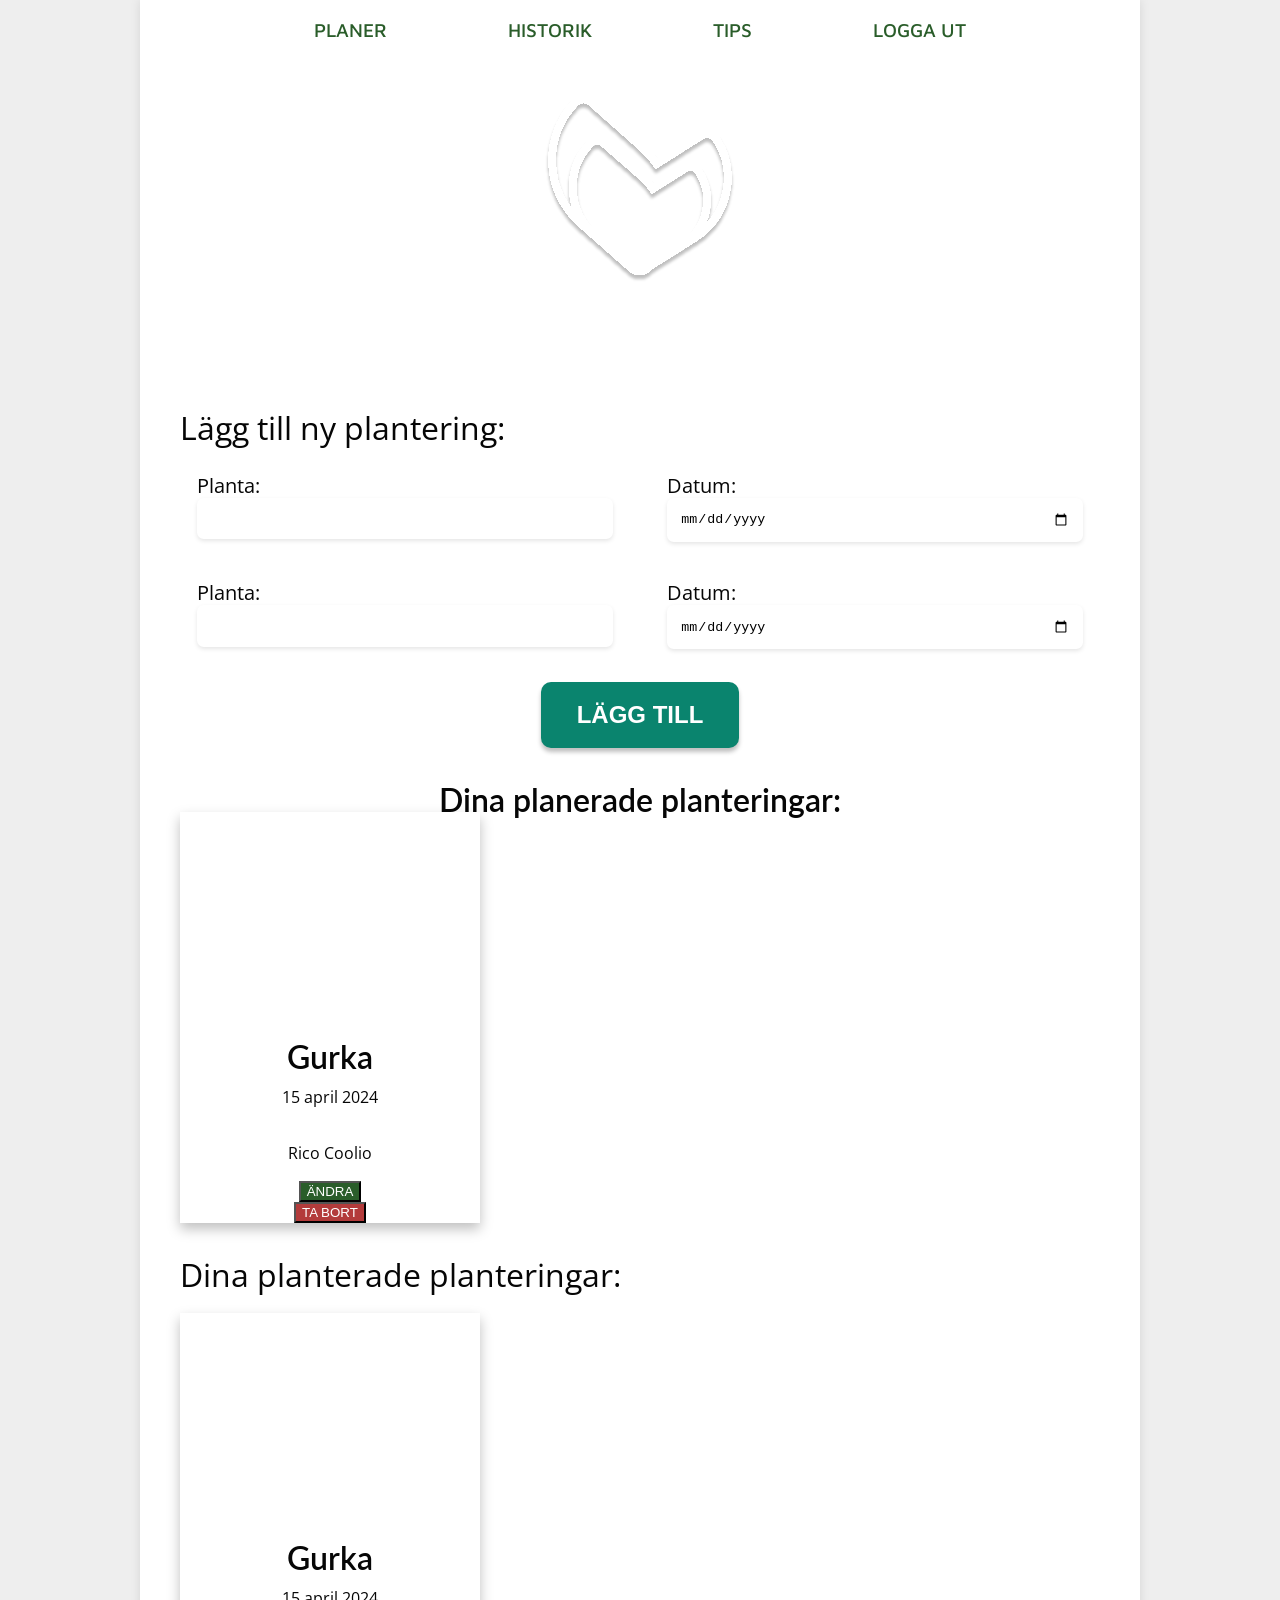
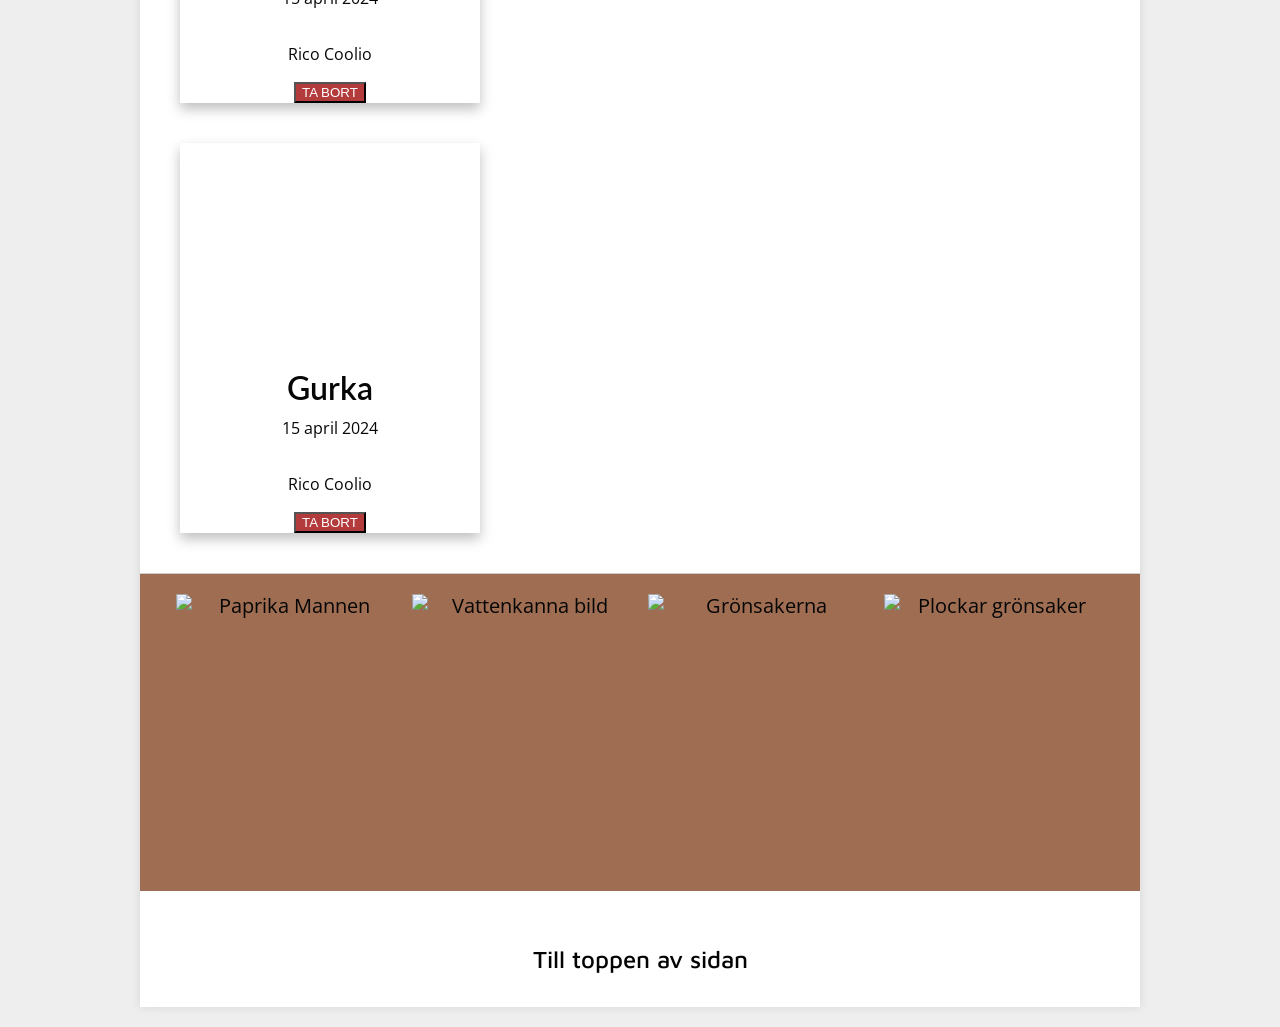
==== mina-sidor/mina-sidor.html @ 317d2338 "mina sidor Started with "Mina sidor". I also created a start index.html and a base css file to share" ====
<!DOCTYPE html>
<html lang="en">
    <head>
        <meta charset="UTF-8">
        <meta name="viewport" content="width=device-width, initial-scale=1.0">
        <link rel="stylesheet" href="mina-sidor.css">
        <title>Mina sidor</title>
    </head>
    <body>

        <div class="container">
            <!-- The Header -->
            <nav>
                <ul>
                    <li><a href="#">PLANER</a></li>
                    <li><a href="#">HISTORIK</a></li>
                    <li><a href="#">TIPS</a></li>
                    <li><a href="#">LOGGA UT</a></li>
                </ul>
            </nav>

            <header>
                <img src="../assets/logo.svg" alt="Logo">
                <h1>Mina sidor</h1>
            </header>
        

            <!-- The Main Body -->
            <section>
                <h2>Lägg till ny plantering:</h2>
                <form>
                    <fieldset>
                        <label for="planta1">Planta:</label>
                        <input type="text" id="planta1" name="planta1">
                    </fieldset>

                    <fieldset>
                        <label for="datum1">Datum:</label>
                        <input type="date" id="datum1" name="datum1">
                    </fieldset>

                    <fieldset>
                        <label for="planta2">Planta:</label>
                        <input type="text" id="planta2" name="planta2">
                    </fieldset>
                    
                    <fieldset>
                        <label for="datum2">Datum:</label>
                        <input type="date" id="datum2" name="datum2">
                    </fieldset>

                    <button type="submit">LÄGG TILL</button>
                </form>
            </section>

            <!-- The Cards -->
            <section>
                <h3>Dina planerade planteringar:</h3>
                <article>
                    <img src="../assets/plant.svg" alt="Gurk-planta">
                    <h3>Gurka</h3>
                    <p>15 april 2024</p>
                    <p>Rico Coolio</p>
                    <button>ÄNDRA</button>
                    <button>TA BORT</button>
                </article>
            </section>

            <section>
                <h2>Dina planterade planteringar:</h2>
                <article>
                    <img src="../assets/plant.svg" alt="Gurk-planta">
                    <h3>Gurka</h3>
                    <p>15 april 2024</p>
                    <p>Rico Coolio</p>
                    <button>TA BORT</button>
                </article>
            </section>

            <section>
                <article>
                    <img src="../assets/plant.svg" alt="Gurk-planta">
                    <h3>Gurka</h3>
                    <p>15 april 2024</p>
                    <p>Rico Coolio</p>
                    <button>TA BORT</button>
                </article>
            </section>

            <!-- The Footer -->
            <footer>
                <img src="https://plus.unsplash.com/premium_photo-1678344170545-c3edef92a16e?q=80&w=2942&auto=format&fit=crop&ixlib=rb-4.0.3&ixid=M3wxMjA3fDB8MHxwaG90by1wYWdlfHx8fGVufDB8fHx8fA%3D%3D" alt="Paprika Mannen">
                <img src="https://images.unsplash.com/photo-1515150144380-bca9f1650ed9?q=80&w=2787&auto=format&fit=crop&ixlib=rb-4.0.3&ixid=M3wxMjA3fDB8MHxwaG90by1wYWdlfHx8fGVufDB8fHx8fA%3D%3D" alt="Vattenkanna bild">
                <img src="https://images.unsplash.com/photo-1464226184884-fa280b87c399?q=80&w=2500&auto=format&fit=crop&ixlib=rb-4.0.3&ixid=M3wxMjA3fDB8MHxwaG90by1wYWdlfHx8fGVufDB8fHx8fA%3D%3D" alt="Grönsakerna">
                <img src="https://plus.unsplash.com/premium_photo-1681398651047-78491e34f66a?q=80&w=2940&auto=format&fit=crop&ixlib=rb-4.0.3&ixid=M3wxMjA3fDB8MHxwaG90by1wYWdlfHx8fGVufDB8fHx8fA%3D%3D" alt="Plockar grönsaker">
            </footer>
            
            <nav>
                <p>
                    <a href="#">Till toppen av sidan</a>
                </p>
            </nav>
        </div>

    </body>
</html>
---- mina-sidor/mina-sidor.css ----
@import url('../base.css');


/* ----- THE HEADER ----- */
header {
  display: flex;
  flex-direction: column;
  align-items: center;
  text-align: center;
  padding: 1.8em 0 3em;
  background-position: center;
  background-size: cover;
  background-image: url("https://images.unsplash.com/photo-1586281010691-f9da4be5b1f7?q=80&w=2787&auto=format&fit=crop&ixlib=rb-4.0.3&ixid=M3wxMjA3fDB8MHxwaG90by1wYWdlfHx8fGVufDB8fHx8fA%3D%3D");
}

header img {
  height: 186px;
  padding-bottom: .5em;
}

header h1 {
  font-family: 'Maven Pro', sans-serif;
  color: white;
  font-size: 2.1rem;
  font-weight: 500;
  margin: 0;
}

/* ----- THE MAIN SECTIONS ----- */
section {
  
  margin: 2em;
}

section form {
  display: grid;
  grid-template-columns: 1fr 1fr;
  gap: 1em;
}

section form fieldset {
  border: none;
  display: flex;
  flex-direction: column;
}

section form label {
}

section form input {
  border: none;
  border-radius: .5em;
  box-shadow: 0 2px 4px rgba(0,0,0,0.1);
  padding: 1em;
}

section form button {
  grid-column: 1 / 3;
  justify-self: center;
  width: fit-content;
  background-color: #0A846E;
  box-shadow: 0 4px 4px 0px rgba(0, 0, 0, 0.25);
  color: white;
  border: none;
  padding: .8em 1.5em;
  border-radius: 10px;
  font-weight: 700;
  font-size: 1.5rem;
  cursor: pointer;
}

section form button:hover {
  background-color: #2a5d2a; 
}

/* ----- THE SECTION HEADINGS ----- */
section h2 {
  font-size: 2rem;
  font-weight: 400;
  text-align: left;
}

section h3 {
  font-family: Lato, sans-serif;
  font-size: 2rem;
  font-weight: 600;
  text-align: center;
  margin: 0;
}

/* ----- THE CARDS ----- */
section:not(:first-of-type) {
  /* display: grid;
  grid-template-columns: repeat(auto-fit, minmax(850px, 1fr));
  gap: 7em;
  justify-content: center; */
}

article {
  background-image: url("https://images.unsplash.com/photo-1518568403628-df55701ade9e?q=80&w=2940&auto=format&fit=crop&ixlib=rb-4.0.3&ixid=M3wxMjA3fDB8MHxwaG90by1wYWdlfHx8fGVufDB8fHx8fA%3D%3D");
  background-size: auto 300px;
  background-repeat: no-repeat;
  background-position: -70px 0px;
  box-shadow: 0 6px 12px rgba(0,0,0,0.25);
  max-width: 300px;
  margin: 0;
  display: flex;
  flex-direction: column;
  align-items: center;
}

article img {
  margin-top: 32px;
  width: 150px;
}

article h3 {
  font-size: 2rem;
}

article p {
  font-size: 1rem;
}
}

article button {
  /* margin: 1.6em;
  padding: 2em 4em; */
  border: none;
  border-radius: 18px;
  font-weight: bold;
  cursor: pointer;
  font-size: 1.4rem;
}

article button:first-of-type {
  background-color: #2a5d2a;
  color: #fff;
}

article button:last-of-type {
  background-color: #b33b3b;
  color: #fff;
}

/* ----- THE FOOTER ----- */
footer {
  background-color: #9E6D52;
  padding: 1em 1em;
  border-top: 1px solid #ccc;
  text-align: center;
  display: flex;
  flex-direction: row;
  justify-content: space-evenly;
}

footer img {
  width: 220px;
  height: 277px;
  object-fit: cover;
}
nav > p {
  display: flex;
  justify-content: center;
  align-items: center;
}
nav > p > a {
  font-size: 1.2em;
  color: #030303;
  text-decoration: none;
  margin: 1.5em;
}

nav > p > a:hover {
  color: #0A846E;
  text-decoration: underline;
}


/* ----- MOBILE MODE ----- */
@media (max-width: 600px) and (min-width: 390px) {
 
}

/* ----- DESKTOP MODE ----- */
@media (min-width: 990px) {
  
}
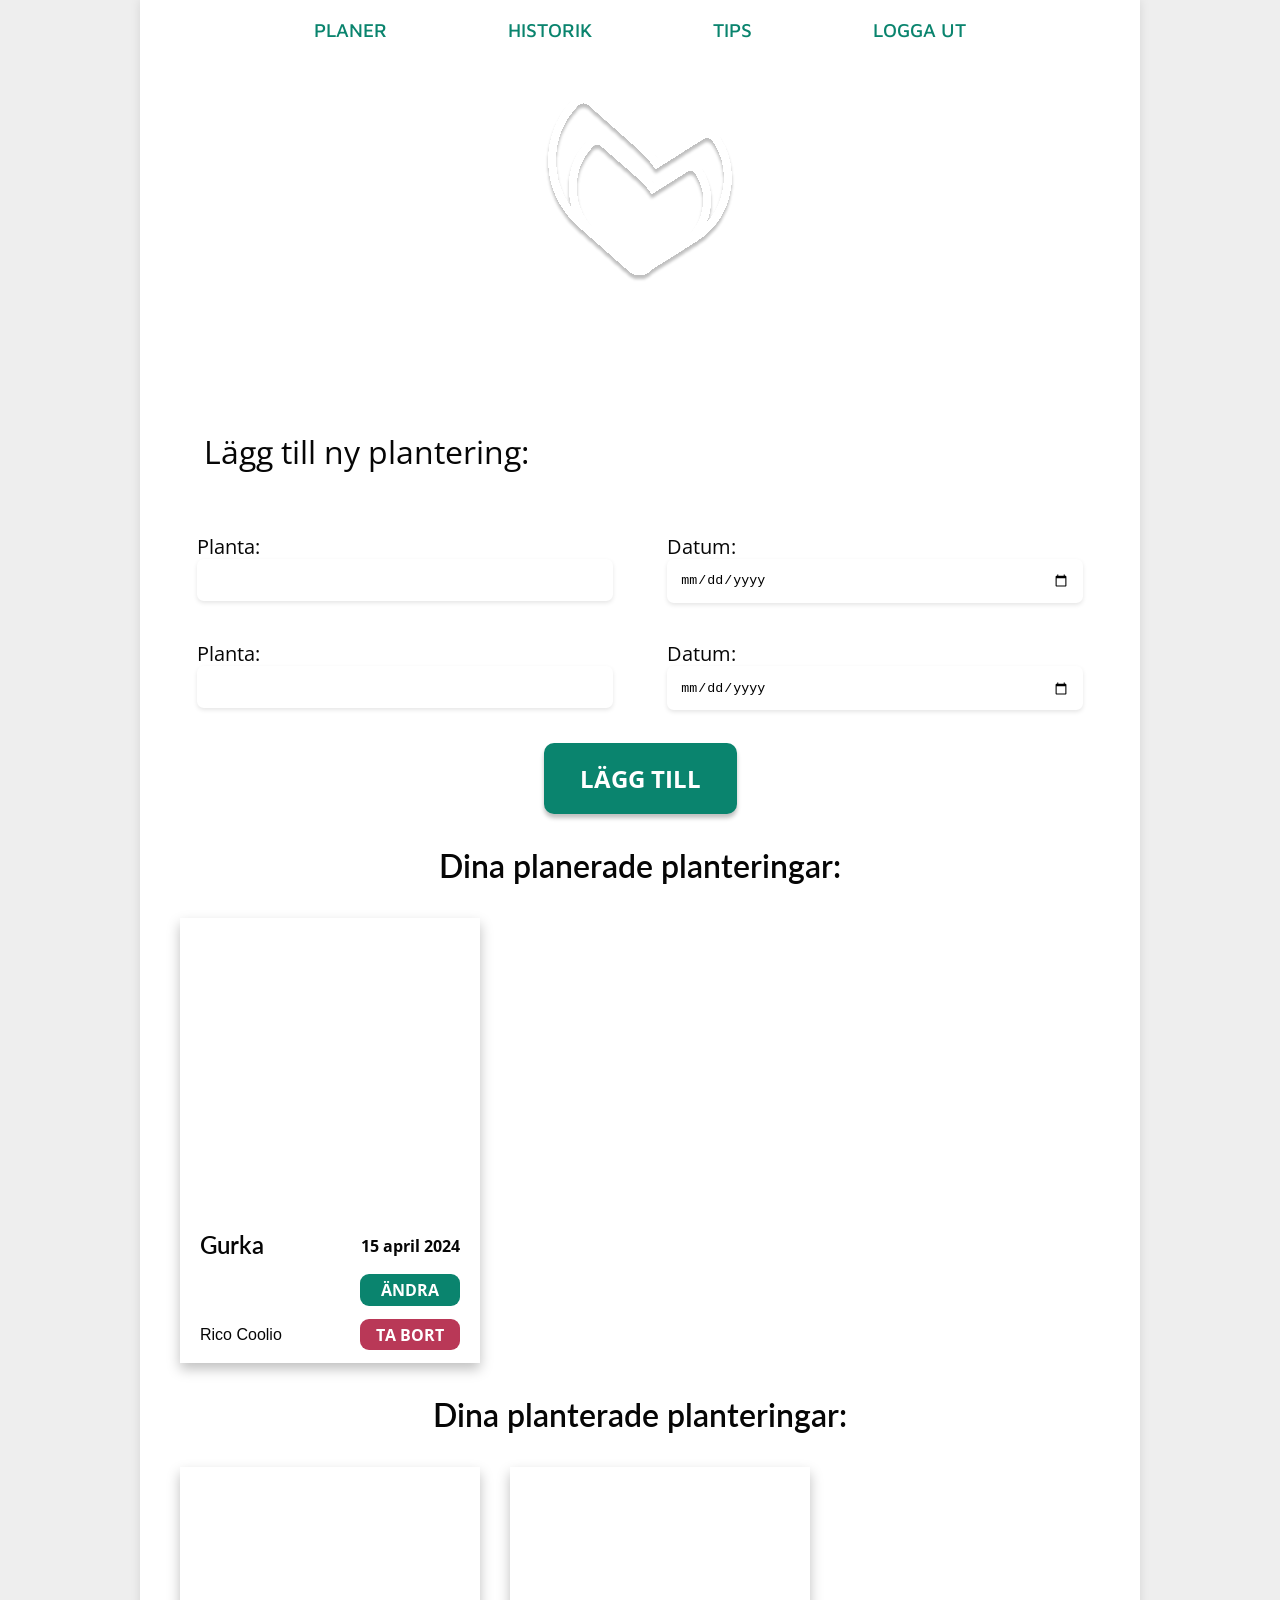
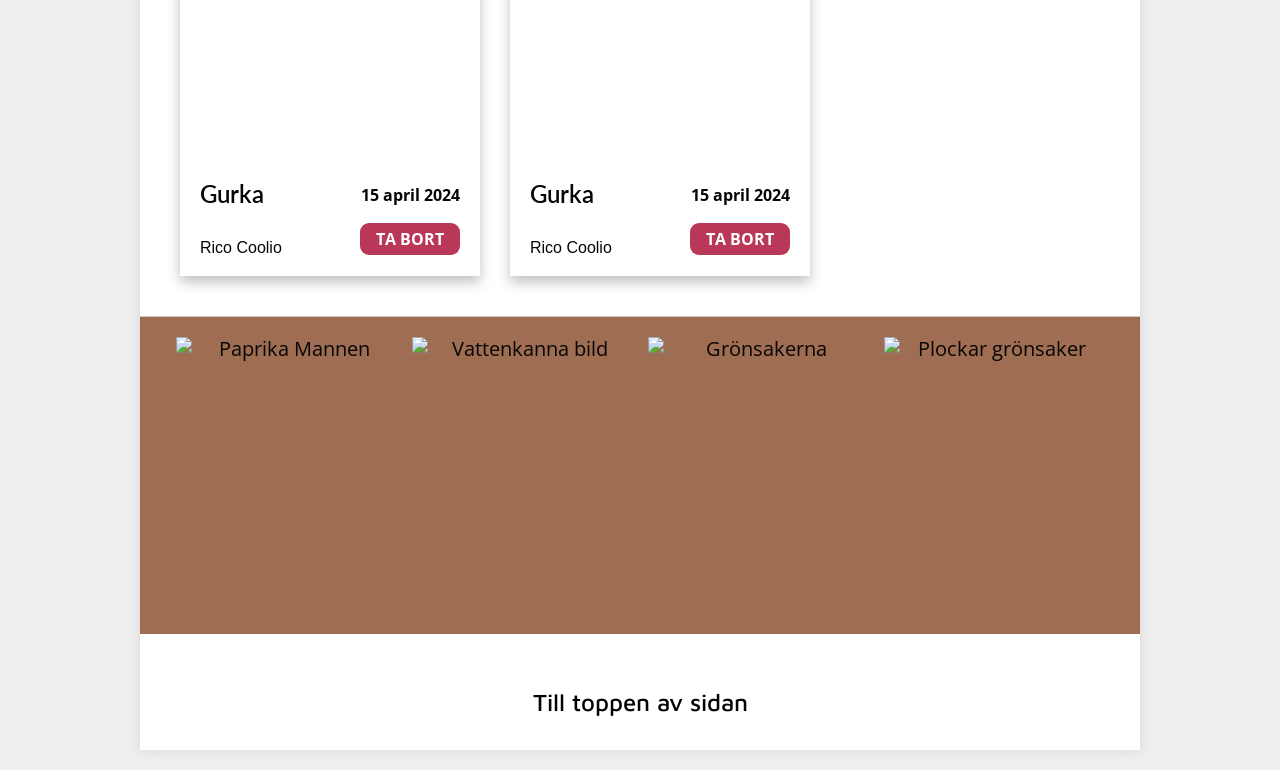
==== commit 649943ac: "stretch" ====
--- a/mina-sidor/mina-sidor.html
+++ b/mina-sidor/mina-sidor.html
@@ -1,106 +1,124 @@
-<!DOCTYPE html>
-<html lang="en">
-    <head>
-        <meta charset="UTF-8">
-        <meta name="viewport" content="width=device-width, initial-scale=1.0">
-        <link rel="stylesheet" href="mina-sidor.css">
-        <title>Mina sidor</title>
-    </head>
-    <body>
-
-        <div class="container">
-            <!-- The Header -->
-            <nav>
-                <ul>
-                    <li><a href="#">PLANER</a></li>
-                    <li><a href="#">HISTORIK</a></li>
-                    <li><a href="#">TIPS</a></li>
-                    <li><a href="#">LOGGA UT</a></li>
-                </ul>
-            </nav>
-
-            <header>
-                <img src="../assets/logo.svg" alt="Logo">
-                <h1>Mina sidor</h1>
-            </header>
-        
-
-            <!-- The Main Body -->
-            <section>
-                <h2>Lägg till ny plantering:</h2>
-                <form>
-                    <fieldset>
-                        <label for="planta1">Planta:</label>
-                        <input type="text" id="planta1" name="planta1">
-                    </fieldset>
-
-                    <fieldset>
-                        <label for="datum1">Datum:</label>
-                        <input type="date" id="datum1" name="datum1">
-                    </fieldset>
-
-                    <fieldset>
-                        <label for="planta2">Planta:</label>
-                        <input type="text" id="planta2" name="planta2">
-                    </fieldset>
-                    
-                    <fieldset>
-                        <label for="datum2">Datum:</label>
-                        <input type="date" id="datum2" name="datum2">
-                    </fieldset>
-
-                    <button type="submit">LÄGG TILL</button>
-                </form>
-            </section>
-
-            <!-- The Cards -->
-            <section>
-                <h3>Dina planerade planteringar:</h3>
-                <article>
-                    <img src="../assets/plant.svg" alt="Gurk-planta">
-                    <h3>Gurka</h3>
-                    <p>15 april 2024</p>
-                    <p>Rico Coolio</p>
-                    <button>ÄNDRA</button>
-                    <button>TA BORT</button>
-                </article>
-            </section>
-
-            <section>
-                <h2>Dina planterade planteringar:</h2>
-                <article>
-                    <img src="../assets/plant.svg" alt="Gurk-planta">
-                    <h3>Gurka</h3>
-                    <p>15 april 2024</p>
-                    <p>Rico Coolio</p>
-                    <button>TA BORT</button>
-                </article>
-            </section>
-
-            <section>
-                <article>
-                    <img src="../assets/plant.svg" alt="Gurk-planta">
-                    <h3>Gurka</h3>
-                    <p>15 april 2024</p>
-                    <p>Rico Coolio</p>
-                    <button>TA BORT</button>
-                </article>
-            </section>
-
-            <!-- The Footer -->
-            <footer>
-                <img src="https://plus.unsplash.com/premium_photo-1678344170545-c3edef92a16e?q=80&w=2942&auto=format&fit=crop&ixlib=rb-4.0.3&ixid=M3wxMjA3fDB8MHxwaG90by1wYWdlfHx8fGVufDB8fHx8fA%3D%3D" alt="Paprika Mannen">
-                <img src="https://images.unsplash.com/photo-1515150144380-bca9f1650ed9?q=80&w=2787&auto=format&fit=crop&ixlib=rb-4.0.3&ixid=M3wxMjA3fDB8MHxwaG90by1wYWdlfHx8fGVufDB8fHx8fA%3D%3D" alt="Vattenkanna bild">
-                <img src="https://images.unsplash.com/photo-1464226184884-fa280b87c399?q=80&w=2500&auto=format&fit=crop&ixlib=rb-4.0.3&ixid=M3wxMjA3fDB8MHxwaG90by1wYWdlfHx8fGVufDB8fHx8fA%3D%3D" alt="Grönsakerna">
-                <img src="https://plus.unsplash.com/premium_photo-1681398651047-78491e34f66a?q=80&w=2940&auto=format&fit=crop&ixlib=rb-4.0.3&ixid=M3wxMjA3fDB8MHxwaG90by1wYWdlfHx8fGVufDB8fHx8fA%3D%3D" alt="Plockar grönsaker">
-            </footer>
-            
-            <nav>
-                <p>
-                    <a href="#">Till toppen av sidan</a>
-                </p>
-            </nav>
-        </div>
-
-    </body>
+<!DOCTYPE html>
+<html lang="en">
+    <head>
+        <meta charset="UTF-8">
+        <meta name="viewport" content="width=device-width, initial-scale=1.0">
+        <link rel="stylesheet" href="mina-sidor.css">
+        <title>Mina sidor</title>
+    </head>
+    <body>
+
+        <div class="container">
+            <!-- The Header -->
+            <nav>
+                <ul>
+                    <li><a href="#">PLANER</a></li>
+                    <li><a href="#">HISTORIK</a></li>
+                    <li><a href="#">TIPS</a></li>
+                    <li><a href="../index.html">LOGGA UT</a></li>
+                </ul>
+            </nav>
+
+            <span class="nav burger-menu">
+                <a href="/index.html">
+                    <img src="../assets/burgir.svg" alt="Menu">
+                </a>
+            </span>
+
+            <header>
+                <img src="../assets/logo.svg" alt="Logo">
+                <h1>Mina sidor</h1>
+            </header>
+        
+
+            <!-- The Main Body -->
+            <h2>Lägg till ny plantering:</h2>
+            <section>
+                <form>
+                    <fieldset>
+                        <label for="planta1">Planta:</label>
+                        <input type="text" id="planta1" name="planta1">
+                    </fieldset>
+
+                    <fieldset>
+                        <label for="datum1">Datum:</label>
+                        <input type="date" id="datum1" name="datum1">
+                    </fieldset>
+
+                    <fieldset>
+                        <label for="planta2">Planta:</label>
+                        <input type="text" id="planta2" name="planta2">
+                    </fieldset>
+                    
+                    <fieldset>
+                        <label for="datum2">Datum:</label>
+                        <input type="date" id="datum2" name="datum2">
+                    </fieldset>
+
+                    <button type="submit">LÄGG TILL</button>
+                </form>
+            </section>
+
+            <!-- The Cards -->
+            <h3>Dina planerade planteringar:</h3>
+
+            <section class="section-cards">
+                <article class="card">
+                    <img class="card-image-logo" src="../assets/plant.svg" alt="Gurk-planta">
+                    <span class="card-bottom-left">
+                        <p class="card-title">Gurka</p>
+                        <p class="card-name">Rico Coolio</p>
+                    </span>
+                    <span class="card-bottom-right">
+                        <p class="card-date">15 april 2024</p>
+                        <button class="card-button change">ÄNDRA</button>
+                        <button class="card-button remove">TA BORT</button>
+                    </span>
+                </article>
+            </section>
+
+            <h3>Dina planterade planteringar:</h3>
+            
+            <section class="section-cards">
+                <article class="card">
+                    <img class="card-image-logo" src="../assets/plant.svg" alt="Gurk-planta">
+                    <span class="card-bottom-left">
+                        <p class="card-title">Gurka</p>
+                        <p class="card-name">Rico Coolio</p>
+                    </span>
+                    <span class="card-bottom-right">
+                        <p class="card-date">15 april 2024</p>
+                        <button class="card-button remove">TA BORT</button>
+                    </span>
+                </article>
+            
+                <article class="card">
+                    <img class="card-image-logo" src="../assets/plant.svg" alt="Gurk-planta">
+                    <span class="card-bottom-left">
+                        <p class="card-title">Gurka</p>
+                        <p class="card-name">Rico Coolio</p>
+                    </span>
+                    <span class="card-bottom-right">
+                        <p class="card-date">15 april 2024</p>
+                        <button class="card-button remove">TA BORT</button>
+                    </span>
+                </article>
+            </section>
+
+            <!-- The Footer -->
+            <footer>
+                <img src="https://plus.unsplash.com/premium_photo-1678344170545-c3edef92a16e?q=80&w=2942&auto=format&fit=crop&ixlib=rb-4.0.3&ixid=M3wxMjA3fDB8MHxwaG90by1wYWdlfHx8fGVufDB8fHx8fA%3D%3D" alt="Paprika Mannen">
+                <img src="https://images.unsplash.com/photo-1515150144380-bca9f1650ed9?q=80&w=2787&auto=format&fit=crop&ixlib=rb-4.0.3&ixid=M3wxMjA3fDB8MHxwaG90by1wYWdlfHx8fGVufDB8fHx8fA%3D%3D" alt="Vattenkanna bild">
+                <img src="https://images.unsplash.com/photo-1464226184884-fa280b87c399?q=80&w=2500&auto=format&fit=crop&ixlib=rb-4.0.3&ixid=M3wxMjA3fDB8MHxwaG90by1wYWdlfHx8fGVufDB8fHx8fA%3D%3D" alt="Grönsakerna">
+                <img src="https://plus.unsplash.com/premium_photo-1681398651047-78491e34f66a?q=80&w=2940&auto=format&fit=crop&ixlib=rb-4.0.3&ixid=M3wxMjA3fDB8MHxwaG90by1wYWdlfHx8fGVufDB8fHx8fA%3D%3D" alt="Plockar grönsaker">
+            </footer>
+            
+            <nav>
+                <p>
+                    <a href="#">Till toppen av sidan</a>
+                </p>
+            </nav>
+        </div>
+
+    </body>
 </html>
--- a/mina-sidor/mina-sidor.css
+++ b/mina-sidor/mina-sidor.css
@@ -1,188 +1,259 @@
-@import url('../base.css');
-
-
-/* ----- THE HEADER ----- */
-header {
-  display: flex;
-  flex-direction: column;
-  align-items: center;
-  text-align: center;
-  padding: 1.8em 0 3em;
-  background-position: center;
-  background-size: cover;
-  background-image: url("https://images.unsplash.com/photo-1586281010691-f9da4be5b1f7?q=80&w=2787&auto=format&fit=crop&ixlib=rb-4.0.3&ixid=M3wxMjA3fDB8MHxwaG90by1wYWdlfHx8fGVufDB8fHx8fA%3D%3D");
-}
-
-header img {
-  height: 186px;
-  padding-bottom: .5em;
-}
-
-header h1 {
-  font-family: 'Maven Pro', sans-serif;
-  color: white;
-  font-size: 2.1rem;
-  font-weight: 500;
-  margin: 0;
-}
-
-/* ----- THE MAIN SECTIONS ----- */
-section {
-  
-  margin: 2em;
-}
-
-section form {
-  display: grid;
-  grid-template-columns: 1fr 1fr;
-  gap: 1em;
-}
-
-section form fieldset {
-  border: none;
-  display: flex;
-  flex-direction: column;
-}
-
-section form label {
-}
-
-section form input {
-  border: none;
-  border-radius: .5em;
-  box-shadow: 0 2px 4px rgba(0,0,0,0.1);
-  padding: 1em;
-}
-
-section form button {
-  grid-column: 1 / 3;
-  justify-self: center;
-  width: fit-content;
-  background-color: #0A846E;
-  box-shadow: 0 4px 4px 0px rgba(0, 0, 0, 0.25);
-  color: white;
-  border: none;
-  padding: .8em 1.5em;
-  border-radius: 10px;
-  font-weight: 700;
-  font-size: 1.5rem;
-  cursor: pointer;
-}
-
-section form button:hover {
-  background-color: #2a5d2a; 
-}
-
-/* ----- THE SECTION HEADINGS ----- */
-section h2 {
-  font-size: 2rem;
-  font-weight: 400;
-  text-align: left;
-}
-
-section h3 {
-  font-family: Lato, sans-serif;
-  font-size: 2rem;
-  font-weight: 600;
-  text-align: center;
-  margin: 0;
-}
-
-/* ----- THE CARDS ----- */
-section:not(:first-of-type) {
-  /* display: grid;
-  grid-template-columns: repeat(auto-fit, minmax(850px, 1fr));
-  gap: 7em;
-  justify-content: center; */
-}
-
-article {
-  background-image: url("https://images.unsplash.com/photo-1518568403628-df55701ade9e?q=80&w=2940&auto=format&fit=crop&ixlib=rb-4.0.3&ixid=M3wxMjA3fDB8MHxwaG90by1wYWdlfHx8fGVufDB8fHx8fA%3D%3D");
-  background-size: auto 300px;
-  background-repeat: no-repeat;
-  background-position: -70px 0px;
-  box-shadow: 0 6px 12px rgba(0,0,0,0.25);
-  max-width: 300px;
-  margin: 0;
-  display: flex;
-  flex-direction: column;
-  align-items: center;
-}
-
-article img {
-  margin-top: 32px;
-  width: 150px;
-}
-
-article h3 {
-  font-size: 2rem;
-}
-
-article p {
-  font-size: 1rem;
-}
-}
-
-article button {
-  /* margin: 1.6em;
-  padding: 2em 4em; */
-  border: none;
-  border-radius: 18px;
-  font-weight: bold;
-  cursor: pointer;
-  font-size: 1.4rem;
-}
-
-article button:first-of-type {
-  background-color: #2a5d2a;
-  color: #fff;
-}
-
-article button:last-of-type {
-  background-color: #b33b3b;
-  color: #fff;
-}
-
-/* ----- THE FOOTER ----- */
-footer {
-  background-color: #9E6D52;
-  padding: 1em 1em;
-  border-top: 1px solid #ccc;
-  text-align: center;
-  display: flex;
-  flex-direction: row;
-  justify-content: space-evenly;
-}
-
-footer img {
-  width: 220px;
-  height: 277px;
-  object-fit: cover;
-}
-nav > p {
-  display: flex;
-  justify-content: center;
-  align-items: center;
-}
-nav > p > a {
-  font-size: 1.2em;
-  color: #030303;
-  text-decoration: none;
-  margin: 1.5em;
-}
-
-nav > p > a:hover {
-  color: #0A846E;
-  text-decoration: underline;
-}
-
-
-/* ----- MOBILE MODE ----- */
-@media (max-width: 600px) and (min-width: 390px) {
- 
-}
-
-/* ----- DESKTOP MODE ----- */
-@media (min-width: 990px) {
-  
-}
+@import url('../base.css');
+
+
+/* ----- THE HEADER ----- */
+header {
+  display: flex;
+  flex-direction: column;
+  align-items: center;
+  text-align: center;
+  padding: 1.8em 0 3em;
+  background-position: center;
+  background-size: cover;
+  background-image: url("https://images.unsplash.com/photo-1586281010691-f9da4be5b1f7?q=80&w=2787&auto=format&fit=crop&ixlib=rb-4.0.3&ixid=M3wxMjA3fDB8MHxwaG90by1wYWdlfHx8fGVufDB8fHx8fA%3D%3D");
+}
+
+header img {
+  height: 186px;
+  padding-bottom: .5em;
+}
+
+header h1 {
+  font-family: 'Maven Pro', sans-serif;
+  color: white;
+  font-size: 2.1rem;
+  font-weight: 500;
+  margin: 0;
+}
+
+/* ----- THE MAIN SECTIONS ----- */
+h2,
+h3,
+section {
+  margin: 2em;
+}
+
+section form {
+  display: grid;
+  grid-template-columns: 1fr 1fr;
+  gap: 1em;
+}
+
+section form fieldset {
+  border: none;
+  display: flex;
+  flex-direction: column;
+}
+
+/*section form label {
+}*/
+
+section form input {
+  border: none;
+  border-radius: .5em;
+  box-shadow: 0 2px 4px rgba(0,0,0,0.1);
+  padding: 1em;
+}
+
+section form button {
+  grid-column: 1 / 3;
+  justify-self: center;
+  width: fit-content;
+  background-color: #0A846E;
+  box-shadow: 0 4px 4px 0px rgba(0, 0, 0, 0.25);
+  color: white;
+  border: none;
+  padding: .8em 1.5em;
+  border-radius: 10px;
+  font-weight: 700;
+  font-size: 1.5rem;
+  cursor: pointer;
+}
+
+section form button:hover {
+  background-color: #2a5d2a; 
+}
+
+/* ----- THE SECTION HEADINGS ----- */
+h2 {
+  font-size: 2rem;
+  font-weight: 400;
+  text-align: left;
+}
+
+h3 {
+  font-family: Lato, sans-serif;
+  font-size: 2rem;
+  font-weight: 600;
+  text-align: center;
+  margin: 0;
+}
+
+/* ----- THE CARDS ----- */
+/* section:not(:first-of-type) {
+  display: grid;
+  grid-template-columns: repeat(auto-fit, minmax(850px, 1fr));
+  gap: 7em;
+  justify-content: center;
+} */
+
+.section-cards {
+  display: flex;
+  gap: 1.5em;
+}
+
+  .card {
+    background-image: url("https://images.unsplash.com/photo-1518568403628-df55701ade9e?q=80&w=2940&auto=format&fit=crop&ixlib=rb-4.0.3&ixid=M3wxMjA3fDB8MHxwaG90by1wYWdlfHx8fGVufDB8fHx8fA%3D%3D");
+    background-size: auto 300px;
+    background-repeat: no-repeat;
+    background-position: -70px 0px;
+    box-shadow: 0 6px 12px rgba(0,0,0,0.25);
+    max-width: 300px;
+    margin: 0;
+
+    display: grid;
+    grid-template-columns: 150px 150px;
+    grid-template-rows: 300px auto;
+    grid-template-areas: 
+      "card-top card-top"
+      "card-left card-right";
+  }
+
+  .card-image-logo {
+    grid-area: card-top;
+    grid-column: 1 / 3;
+    margin-top: 45px;
+    width: 150px;
+    justify-self: center;
+  }
+
+  .card-bottom-left {
+    grid-area: card-left;
+    grid-column: 1/1;
+    padding-left: 1em;
+    font-family: Lato, sans-serif;
+    display: flex;
+    flex-direction: column;
+    justify-items: flex-start;
+    justify-content: space-between;
+  }
+
+  .card-bottom-right {
+    grid-area: card-right;
+    grid-column: 2/3;
+    padding-right: 1em;
+    display: flex;
+    flex-direction: column;
+    align-items: flex-end;
+  }
+
+  .card-title {
+    font-family: Lato, sans-serif;
+    font-weight: 600;
+    font-size: 1.2em;
+    margin: .6em 0;
+  }
+
+  .card-date {
+    font-size: .8em;
+    font-weight: 700;
+  }
+
+  .card-name {
+    /* margin: 0px; */
+    font-weight: 300;
+    font-size: 0.8em;
+  }
+
+  .card-button {
+    width: 100px;
+    padding: 0.3em 0;
+    border: none;
+    border-radius: 9px;
+    font-weight: 700;
+    cursor: pointer;
+    font-size: .8em;
+    color: #fff;
+    margin-bottom: .8em;
+  }
+
+  .card-button.change {
+    background-color: #0A846E;
+  }
+
+  .card-button.remove {
+    background-color: #B93857;
+  }
+
+  /* article h3 {
+    font-size: 2rem;
+  }
+
+  article p {
+    font-size: 1rem;
+  }
+
+
+  article button {
+    margin: 1.6em;
+    padding: 2em 4em;
+    border: none;
+    border-radius: 10px;
+    font-weight: bold;
+    cursor: pointer;
+    font-size: 1.4rem;
+  }
+
+  article button:first-of-type {
+    background-color: #0A846E;
+    color: #fff;
+  }
+
+  article button:last-of-type {
+    background-color: #b33b3b;
+    color: #fff;
+  } */
+
+/* ----- THE FOOTER ----- */
+footer {
+  background-color: #9E6D52;
+  padding: 1em 1em;
+  border-top: 1px solid #ccc;
+  text-align: center;
+  display: flex;
+  flex-direction: row;
+  justify-content: space-evenly;
+}
+
+footer img {
+  width: 220px;
+  height: 277px;
+  object-fit: cover;
+}
+nav > p {
+  display: flex;
+  justify-content: center;
+  align-items: center;
+}
+nav > p > a {
+  font-size: 1.2em;
+  color: #030303;
+  text-decoration: none;
+  margin: 1.5em;
+}
+
+nav > p > a:hover {
+  color: #0A846E;
+  text-decoration: underline;
+}
+
+
+/* ----- MOBILE MODE ----- */
+@media (max-width: 600px) and (min-width: 390px) {
+ 
+}
+
+/* ----- DESKTOP MODE ----- */
+@media (min-width: 990px) {
+  
+}
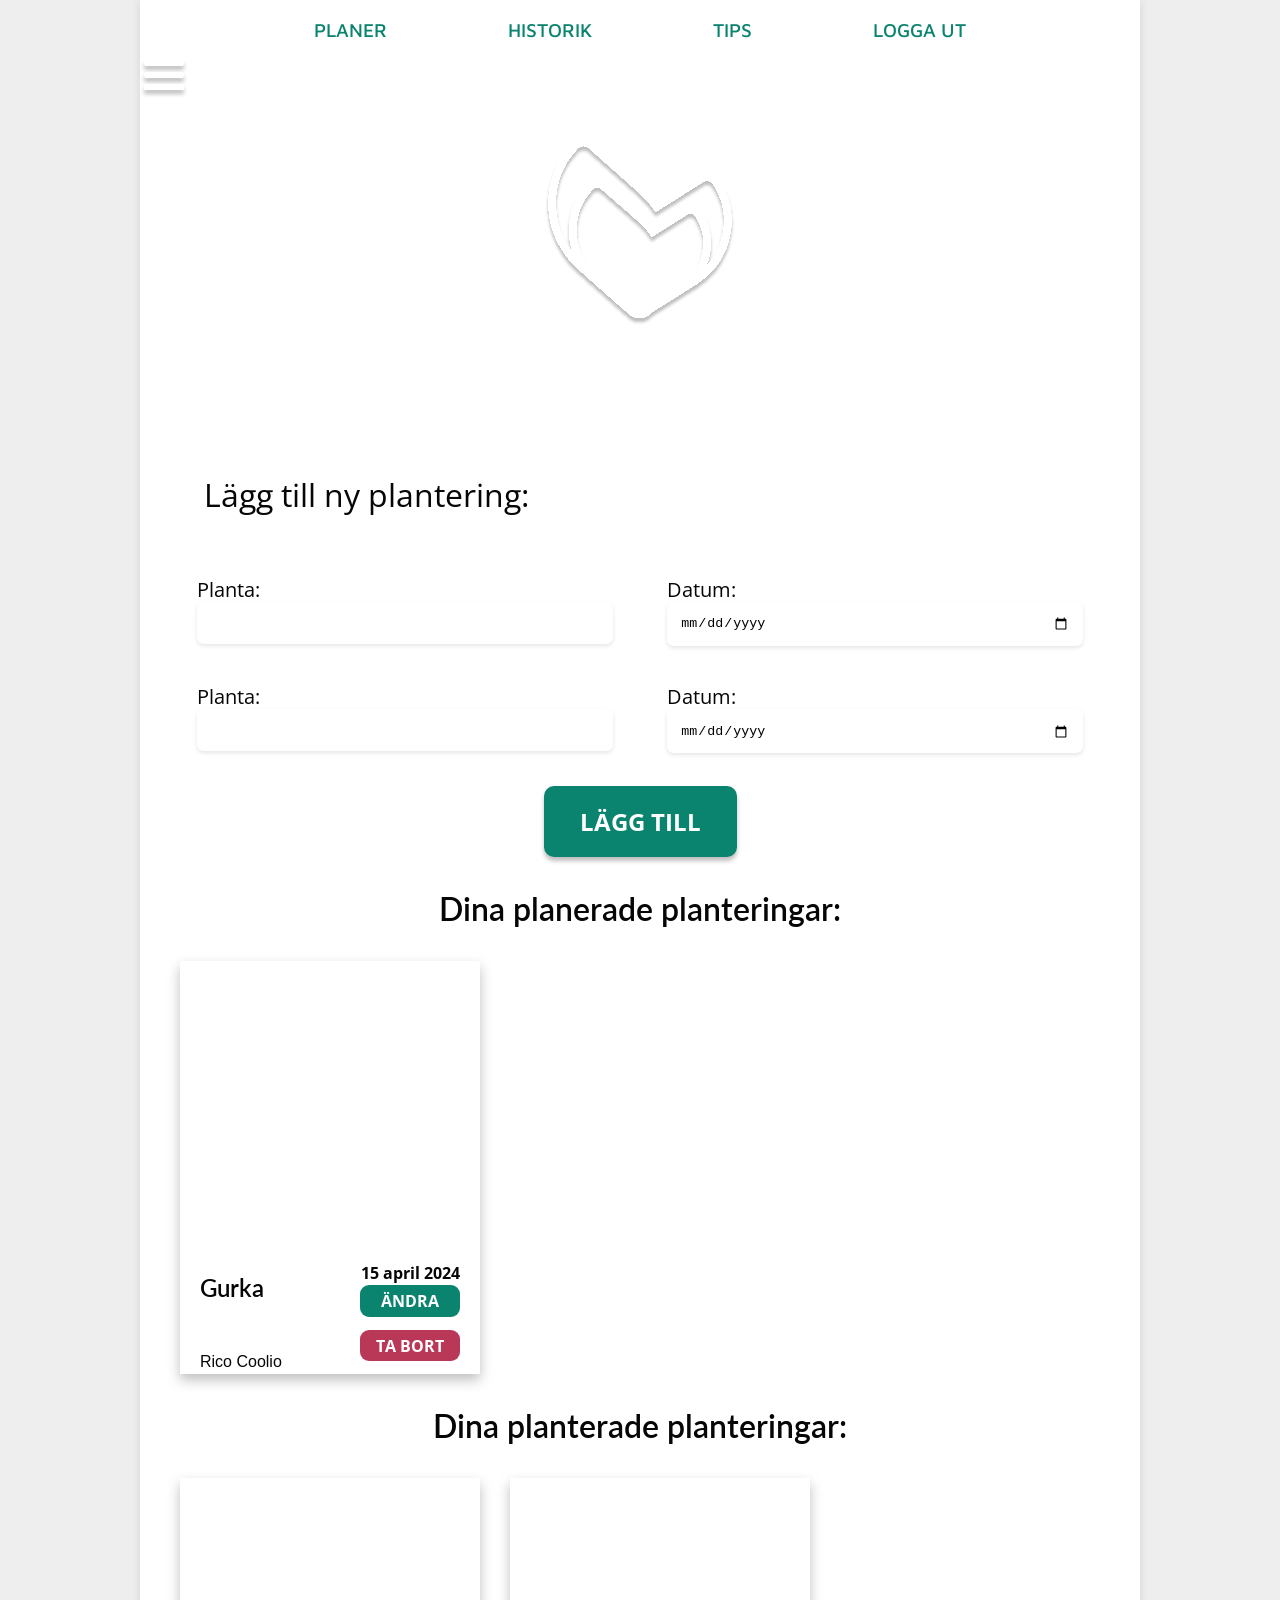
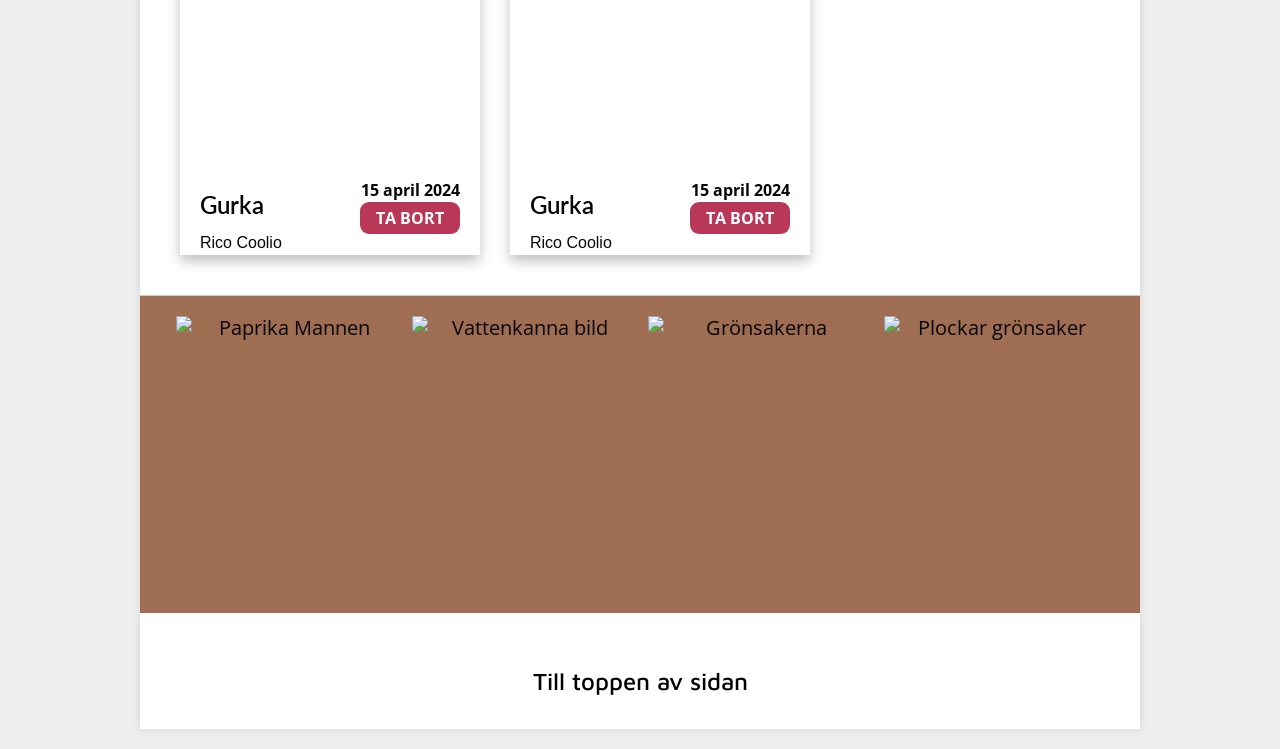
==== commit efce14f9: "Done!! 👍 Added Media queries to both pages. Cleaned up the code, validated index.html, style.css, ba" ====
--- a/mina-sidor/mina-sidor.html
+++ b/mina-sidor/mina-sidor.html
@@ -1,124 +1,123 @@
 <!DOCTYPE html>
-<html lang="en">
-    <head>
-        <meta charset="UTF-8">
-        <meta name="viewport" content="width=device-width, initial-scale=1.0">
-        <link rel="stylesheet" href="mina-sidor.css">
-        <title>Mina sidor</title>
-    </head>
-    <body>
+<html lang="sv">
+<head>
+    <meta charset="UTF-8">
+    <meta name="viewport" content="width=device-width, initial-scale=1.0">
+    <link rel="stylesheet" href="mina-sidor.css">
+    <title>Mina sidor</title>
+</head>
+<body>
 
-        <div class="container">
-            <!-- The Header -->
-            <nav>
-                <ul>
-                    <li><a href="#">PLANER</a></li>
-                    <li><a href="#">HISTORIK</a></li>
-                    <li><a href="#">TIPS</a></li>
-                    <li><a href="../index.html">LOGGA UT</a></li>
-                </ul>
-            </nav>
+<div class="container">
+    <!-- Navigation -->
+    <nav>
+        <ul>
+            <li><a href="#">PLANER</a></li>
+            <li><a href="#">HISTORIK</a></li>
+            <li><a href="#">TIPS</a></li>
+            <li><a href="/index.html">LOGGA UT</a></li>
+        </ul>
+    </nav>
 
-            <span class="nav burger-menu">
-                <a href="/index.html">
-                    <img src="../assets/burgir.svg" alt="Menu">
-                </a>
+    <a href="#" class="burger-menu">
+        <img src="../assets/burgir.svg" alt="Menu">
+    </a>
+
+    <!-- Header -->
+    <header>
+        <img src="../assets/logo.svg" alt="Logo">
+        <h1>Mina sidor</h1>
+    </header>
+
+    <!-- Add New Planting Form -->
+    <h2>Lägg till ny plantering:</h2>
+    <section>
+        <form>
+            <fieldset>
+                <label for="planta1">Planta:</label>
+                <input type="text" id="planta1" name="planta1">
+            </fieldset>
+
+            <fieldset>
+                <label for="datum1">Datum:</label>
+                <input type="date" id="datum1" name="datum1">
+            </fieldset>
+
+            <fieldset>
+                <label for="planta2">Planta:</label>
+                <input type="text" id="planta2" name="planta2">
+            </fieldset>
+
+            <fieldset>
+                <label for="datum2">Datum:</label>
+                <input type="date" id="datum2" name="datum2">
+            </fieldset>
+
+            <button type="submit">LÄGG TILL</button>
+        </form>
+    </section>
+
+    <!-- Planned Plantings -->
+    <h3>Dina planerade planteringar:</h3>
+    <section class="section-cards">
+        <article class="card">
+            <img class="card-image-logo" src="../assets/plant.svg" alt="Gurk-planta">
+            <span class="card-bottom-left">
+                <span class="card-title">Gurka</span>
+                <span class="card-name">Rico Coolio</span>
             </span>
+            <span class="card-bottom-right">
+                <span class="card-date">15 april 2024</span>
+                <button class="card-button change">ÄNDRA</button>
+                <button class="card-button remove">TA BORT</button>
+            </span>
+        </article>
+    </section>
 
-            <header>
-                <img src="../assets/logo.svg" alt="Logo">
-                <h1>Mina sidor</h1>
-            </header>
-        
+    <!-- Planted Plantings -->
+    <h3>Dina planterade planteringar:</h3>
+    <section class="section-cards">
+        <article class="card">
+            <img class="card-image-logo" src="../assets/plant.svg" alt="Gurk-planta">
+            <span class="card-bottom-left">
+                <span class="card-title">Gurka</span>
+                <span class="card-name">Rico Coolio</span>
+            </span>
+            <span class="card-bottom-right">
+                <span class="card-date">15 april 2024</span>
+                <button class="card-button remove">TA BORT</button>
+            </span>
+        </article>
 
-            <!-- The Main Body -->
-            <h2>Lägg till ny plantering:</h2>
-            <section>
-                <form>
-                    <fieldset>
-                        <label for="planta1">Planta:</label>
-                        <input type="text" id="planta1" name="planta1">
-                    </fieldset>
+        <article class="card">
+            <img class="card-image-logo" src="../assets/plant.svg" alt="Gurk-planta">
+            <span class="card-bottom-left">
+                <span class="card-title">Gurka</span>
+                <span class="card-name">Rico Coolio</span>
+            </span>
+            <span class="card-bottom-right">
+                <span class="card-date">15 april 2024</span>
+                <button class="card-button remove">TA BORT</button>
+            </span>
+        </article>
+    </section>
 
-                    <fieldset>
-                        <label for="datum1">Datum:</label>
-                        <input type="date" id="datum1" name="datum1">
-                    </fieldset>
+    <!-- Footer -->
+    <footer>
+        <img src="https://plus.unsplash.com/premium_photo-1678344170545-c3edef92a16e?q=80&w=2942&auto=format&fit=crop&ixlib=rb-4.0.3&ixid=M3wxMjA3fDB8MHxwaG90by1wYWdlfHx8fGVufDB8fHx8fA%3D%3D" alt="Paprika Mannen">
+        <img src="https://images.unsplash.com/photo-1515150144380-bca9f1650ed9?q=80&w=2787&auto=format&fit=crop&ixlib=rb-4.0.3&ixid=M3wxMjA3fDB8MHxwaG90by1wYWdlfHx8fGVufDB8fHx8fA%3D%3D" alt="Vattenkanna bild">
+        <img src="https://images.unsplash.com/photo-1464226184884-fa280b87c399?q=80&w=2500&auto=format&fit=crop&ixlib=rb-4.0.3&ixid=M3wxMjA3fDB8MHxwaG90by1wYWdlfHx8fGVufDB8fHx8fA%3D%3D" alt="Grönsakerna">
+        <img src="https://plus.unsplash.com/premium_photo-1681398651047-78491e34f66a?q=80&w=2940&auto=format&fit=crop&ixlib=rb-4.0.3&ixid=M3wxMjA3fDB8MHxwaG90by1wYWdlfHx8fGVufDB8fHx8fA%3D%3D" alt="Plockar grönsaker">
+    </footer>
 
-                    <fieldset>
-                        <label for="planta2">Planta:</label>
-                        <input type="text" id="planta2" name="planta2">
-                    </fieldset>
-                    
-                    <fieldset>
-                        <label for="datum2">Datum:</label>
-                        <input type="date" id="datum2" name="datum2">
-                    </fieldset>
+    <!-- Back to Top -->
+    <nav>
+        <p>
+            <a href="#">Till toppen av sidan</a>
+        </p>
+    </nav>
+</div>
 
-                    <button type="submit">LÄGG TILL</button>
-                </form>
-            </section>
-
-            <!-- The Cards -->
-            <h3>Dina planerade planteringar:</h3>
-
-            <section class="section-cards">
-                <article class="card">
-                    <img class="card-image-logo" src="../assets/plant.svg" alt="Gurk-planta">
-                    <span class="card-bottom-left">
-                        <p class="card-title">Gurka</p>
-                        <p class="card-name">Rico Coolio</p>
-                    </span>
-                    <span class="card-bottom-right">
-                        <p class="card-date">15 april 2024</p>
-                        <button class="card-button change">ÄNDRA</button>
-                        <button class="card-button remove">TA BORT</button>
-                    </span>
-                </article>
-            </section>
-
-            <h3>Dina planterade planteringar:</h3>
-            
-            <section class="section-cards">
-                <article class="card">
-                    <img class="card-image-logo" src="../assets/plant.svg" alt="Gurk-planta">
-                    <span class="card-bottom-left">
-                        <p class="card-title">Gurka</p>
-                        <p class="card-name">Rico Coolio</p>
-                    </span>
-                    <span class="card-bottom-right">
-                        <p class="card-date">15 april 2024</p>
-                        <button class="card-button remove">TA BORT</button>
-                    </span>
-                </article>
-            
-                <article class="card">
-                    <img class="card-image-logo" src="../assets/plant.svg" alt="Gurk-planta">
-                    <span class="card-bottom-left">
-                        <p class="card-title">Gurka</p>
-                        <p class="card-name">Rico Coolio</p>
-                    </span>
-                    <span class="card-bottom-right">
-                        <p class="card-date">15 april 2024</p>
-                        <button class="card-button remove">TA BORT</button>
-                    </span>
-                </article>
-            </section>
-
-            <!-- The Footer -->
-            <footer>
-                <img src="https://plus.unsplash.com/premium_photo-1678344170545-c3edef92a16e?q=80&w=2942&auto=format&fit=crop&ixlib=rb-4.0.3&ixid=M3wxMjA3fDB8MHxwaG90by1wYWdlfHx8fGVufDB8fHx8fA%3D%3D" alt="Paprika Mannen">
-                <img src="https://images.unsplash.com/photo-1515150144380-bca9f1650ed9?q=80&w=2787&auto=format&fit=crop&ixlib=rb-4.0.3&ixid=M3wxMjA3fDB8MHxwaG90by1wYWdlfHx8fGVufDB8fHx8fA%3D%3D" alt="Vattenkanna bild">
-                <img src="https://images.unsplash.com/photo-1464226184884-fa280b87c399?q=80&w=2500&auto=format&fit=crop&ixlib=rb-4.0.3&ixid=M3wxMjA3fDB8MHxwaG90by1wYWdlfHx8fGVufDB8fHx8fA%3D%3D" alt="Grönsakerna">
-                <img src="https://plus.unsplash.com/premium_photo-1681398651047-78491e34f66a?q=80&w=2940&auto=format&fit=crop&ixlib=rb-4.0.3&ixid=M3wxMjA3fDB8MHxwaG90by1wYWdlfHx8fGVufDB8fHx8fA%3D%3D" alt="Plockar grönsaker">
-            </footer>
-            
-            <nav>
-                <p>
-                    <a href="#">Till toppen av sidan</a>
-                </p>
-            </nav>
-        </div>
-
-    </body>
-</html>+<script src="mina-sidor.js"></script>
+</body>
+</html>
--- a/mina-sidor/mina-sidor.css
+++ b/mina-sidor/mina-sidor.css
@@ -1,171 +1,155 @@
 @import url('../base.css');
-
 
 /* ----- THE HEADER ----- */
 header {
-  display: flex;
-  flex-direction: column;
-  align-items: center;
-  text-align: center;
-  padding: 1.8em 0 3em;
-  background-position: center;
-  background-size: cover;
-  background-image: url("https://images.unsplash.com/photo-1586281010691-f9da4be5b1f7?q=80&w=2787&auto=format&fit=crop&ixlib=rb-4.0.3&ixid=M3wxMjA3fDB8MHxwaG90by1wYWdlfHx8fGVufDB8fHx8fA%3D%3D");
+    display: flex;
+    flex-direction: column;
+    align-items: center;
+    text-align: center;
+    padding: 1.8em 0 3em;
+    background-position: center;
+    background-size: cover;
+    background-image: url("https://images.unsplash.com/photo-1586281010691-f9da4be5b1f7?q=80&w=2787&auto=format&fit=crop&ixlib=rb-4.0.3&ixid=M3wxMjA3fDB8MHxwaG90by1wYWdlfHx8fGVufDB8fHx8fA%3D%3D");
 }
 
 header img {
-  height: 186px;
-  padding-bottom: .5em;
+    height: 186px;
+    padding-bottom: .5em;
 }
 
 header h1 {
-  font-family: 'Maven Pro', sans-serif;
-  color: white;
-  font-size: 2.1rem;
-  font-weight: 500;
-  margin: 0;
+    font-family: 'Maven Pro', sans-serif;
+    color: white;
+    font-size: 2.1rem;
+    font-weight: 500;
+    margin: 0;
 }
 
 /* ----- THE MAIN SECTIONS ----- */
 h2,
 h3,
 section {
-  margin: 2em;
+    margin: 2em;
 }
 
 section form {
-  display: grid;
-  grid-template-columns: 1fr 1fr;
-  gap: 1em;
+    display: grid;
+    grid-template-columns: 1fr 1fr;
+    gap: 1em;
 }
 
 section form fieldset {
-  border: none;
-  display: flex;
-  flex-direction: column;
-}
-
-/*section form label {
-}*/
+    border: none;
+    display: flex;
+    flex-direction: column;
+}
 
 section form input {
-  border: none;
-  border-radius: .5em;
-  box-shadow: 0 2px 4px rgba(0,0,0,0.1);
-  padding: 1em;
+    border: none;
+    border-radius: .5em;
+    box-shadow: 0 2px 4px rgba(0, 0, 0, 0.1);
+    padding: 1em;
 }
 
 section form button {
-  grid-column: 1 / 3;
-  justify-self: center;
-  width: fit-content;
-  background-color: #0A846E;
-  box-shadow: 0 4px 4px 0px rgba(0, 0, 0, 0.25);
-  color: white;
-  border: none;
-  padding: .8em 1.5em;
-  border-radius: 10px;
-  font-weight: 700;
-  font-size: 1.5rem;
-  cursor: pointer;
+    grid-column: 1 / 3;
+    justify-self: center;
+    width: fit-content;
+    background-color: #0A846E;
+    box-shadow: 0 4px 4px 0px rgba(0, 0, 0, 0.25);
+    color: white;
+    border: none;
+    padding: .8em 1.5em;
+    border-radius: 10px;
+    font-weight: 700;
+    font-size: 1.5rem;
+    cursor: pointer;
 }
 
 section form button:hover {
-  background-color: #2a5d2a; 
+    background-color: #2a5d2a;
 }
 
 /* ----- THE SECTION HEADINGS ----- */
 h2 {
-  font-size: 2rem;
-  font-weight: 400;
-  text-align: left;
+    font-size: 2rem;
+    font-weight: 400;
+    text-align: left;
 }
 
 h3 {
-  font-family: Lato, sans-serif;
-  font-size: 2rem;
-  font-weight: 600;
-  text-align: center;
-  margin: 0;
+    font-family: Lato, sans-serif;
+    font-size: 2rem;
+    font-weight: 600;
+    text-align: center;
+    margin: 0;
 }
 
 /* ----- THE CARDS ----- */
-/* section:not(:first-of-type) {
-  display: grid;
-  grid-template-columns: repeat(auto-fit, minmax(850px, 1fr));
-  gap: 7em;
-  justify-content: center;
-} */
-
 .section-cards {
-  display: flex;
-  gap: 1.5em;
-}
-
-  .card {
+    display: flex;
+    gap: 1.5em;
+}
+
+.card {
     background-image: url("https://images.unsplash.com/photo-1518568403628-df55701ade9e?q=80&w=2940&auto=format&fit=crop&ixlib=rb-4.0.3&ixid=M3wxMjA3fDB8MHxwaG90by1wYWdlfHx8fGVufDB8fHx8fA%3D%3D");
     background-size: auto 300px;
     background-repeat: no-repeat;
     background-position: -70px 0px;
-    box-shadow: 0 6px 12px rgba(0,0,0,0.25);
+    box-shadow: 0 6px 12px rgba(0, 0, 0, 0.25);
     max-width: 300px;
     margin: 0;
-
     display: grid;
     grid-template-columns: 150px 150px;
     grid-template-rows: 300px auto;
-    grid-template-areas: 
-      "card-top card-top"
-      "card-left card-right";
-  }
-
-  .card-image-logo {
+    grid-template-areas:
+        "card-top card-top"
+        "card-left card-right";
+}
+
+.card-image-logo {
     grid-area: card-top;
     grid-column: 1 / 3;
     margin-top: 45px;
     width: 150px;
     justify-self: center;
-  }
-
-  .card-bottom-left {
+}
+
+.card-bottom-left {
     grid-area: card-left;
-    grid-column: 1/1;
     padding-left: 1em;
     font-family: Lato, sans-serif;
     display: flex;
     flex-direction: column;
-    justify-items: flex-start;
     justify-content: space-between;
-  }
-
-  .card-bottom-right {
+}
+
+.card-bottom-right {
     grid-area: card-right;
-    grid-column: 2/3;
     padding-right: 1em;
     display: flex;
     flex-direction: column;
     align-items: flex-end;
-  }
-
-  .card-title {
+}
+
+.card-title {
     font-family: Lato, sans-serif;
     font-weight: 600;
     font-size: 1.2em;
     margin: .6em 0;
-  }
-
-  .card-date {
+}
+
+.card-date {
     font-size: .8em;
     font-weight: 700;
-  }
-
-  .card-name {
-    /* margin: 0px; */
+}
+
+.card-name {
     font-weight: 300;
     font-size: 0.8em;
-  }
-
-  .card-button {
+}
+
+.card-button {
     width: 100px;
     padding: 0.3em 0;
     border: none;
@@ -175,85 +159,165 @@
     font-size: .8em;
     color: #fff;
     margin-bottom: .8em;
-  }
-
-  .card-button.change {
+}
+
+.card-button.change {
     background-color: #0A846E;
-  }
-
-  .card-button.remove {
+}
+
+.card-button.remove {
     background-color: #B93857;
-  }
-
-  /* article h3 {
-    font-size: 2rem;
-  }
-
-  article p {
-    font-size: 1rem;
-  }
-
-
-  article button {
-    margin: 1.6em;
-    padding: 2em 4em;
-    border: none;
-    border-radius: 10px;
-    font-weight: bold;
-    cursor: pointer;
-    font-size: 1.4rem;
-  }
-
-  article button:first-of-type {
-    background-color: #0A846E;
-    color: #fff;
-  }
-
-  article button:last-of-type {
-    background-color: #b33b3b;
-    color: #fff;
-  } */
+}
 
 /* ----- THE FOOTER ----- */
 footer {
-  background-color: #9E6D52;
-  padding: 1em 1em;
-  border-top: 1px solid #ccc;
-  text-align: center;
-  display: flex;
-  flex-direction: row;
-  justify-content: space-evenly;
+    background-color: #9E6D52;
+    padding: 1em;
+    border-top: 1px solid #ccc;
+    text-align: center;
+    display: flex;
+    justify-content: space-evenly;
 }
 
 footer img {
-  width: 220px;
-  height: 277px;
-  object-fit: cover;
-}
+    width: 220px;
+    height: 277px;
+    object-fit: cover;
+}
+
 nav > p {
-  display: flex;
-  justify-content: center;
-  align-items: center;
-}
+    display: flex;
+    justify-content: center;
+    align-items: center;
+}
+
 nav > p > a {
-  font-size: 1.2em;
-  color: #030303;
-  text-decoration: none;
-  margin: 1.5em;
+    font-size: 1.2em;
+    color: #030303;
+    text-decoration: none;
+    margin: 1.5em;
 }
 
 nav > p > a:hover {
-  color: #0A846E;
-  text-decoration: underline;
-}
-
+    color: #0A846E;
+    text-decoration: underline;
+}
 
 /* ----- MOBILE MODE ----- */
-@media (max-width: 600px) and (min-width: 390px) {
- 
-}
-
-/* ----- DESKTOP MODE ----- */
-@media (min-width: 990px) {
-  
-}
+@media (max-width: 600px) {
+    /* Header */
+    header {
+        padding: 1.5em 1em 2em;
+    }
+
+    header img {
+        height: 120px;
+    }
+
+    header h1 {
+        font-size: 1.5rem;
+    }
+
+    /* Form */
+    section form {
+        grid-template-columns: 1fr;
+        gap: 0.8em;
+    }
+
+    section form button {
+        grid-column: 1;
+        font-size: 1.2rem;
+        padding: 0.7em 1.2em;
+    }
+
+    /* Sections */
+    h2,
+    h3,
+    section {
+        margin: 1.5em 1em;
+    }
+
+    h2 {
+        font-size: 1.5rem;
+    }
+
+    h3 {
+        font-size: 1.5rem;
+    }
+
+    /* Cards */
+    .section-cards {
+        flex-direction: column;
+        align-items: center;
+        gap: 2em;
+    }
+
+    .card {
+        max-width: 280px;
+        background-position: center 0px;
+    }
+
+    /* Footer */
+    footer {
+        flex-direction: column;
+        gap: 1.5em;
+        padding: 2em 1em;
+    }
+
+    footer img {
+        width: 180px;
+        height: auto;
+        margin: 0 auto;
+    }
+
+    nav > p {
+        flex-direction: column;
+        gap: 0.5em;
+    }
+
+    nav > p > a {
+        margin: 0.5em;
+        font-size: 1rem;
+    }
+
+    /* Hamburger Menu */
+    nav ul {
+        position: fixed;
+        top: 0;
+        right: -290px;
+        width: 250px;
+        height: 100vh;
+        background-color: #9E6D52;
+        flex-direction: column;
+        padding: 80px 20px 20px;
+        transition: right 0.3s ease;
+        z-index: 999;
+        box-shadow: -2px 0 10px rgba(0, 0, 0, 0.1);
+    }
+
+    nav ul.active {
+        right: 0;
+    }
+
+    nav ul li {
+        margin: 20px 0;
+    }
+
+    nav ul li a {
+        color: white;
+        font-size: 1.2rem;
+    }
+
+    .burger-menu {
+        position: fixed;
+        top: 20px;
+        right: 20px;
+        z-index: 1000;
+        cursor: pointer;
+    }
+
+    .burger-menu img {
+        width: 30px;
+        height: 30px;
+    }
+}
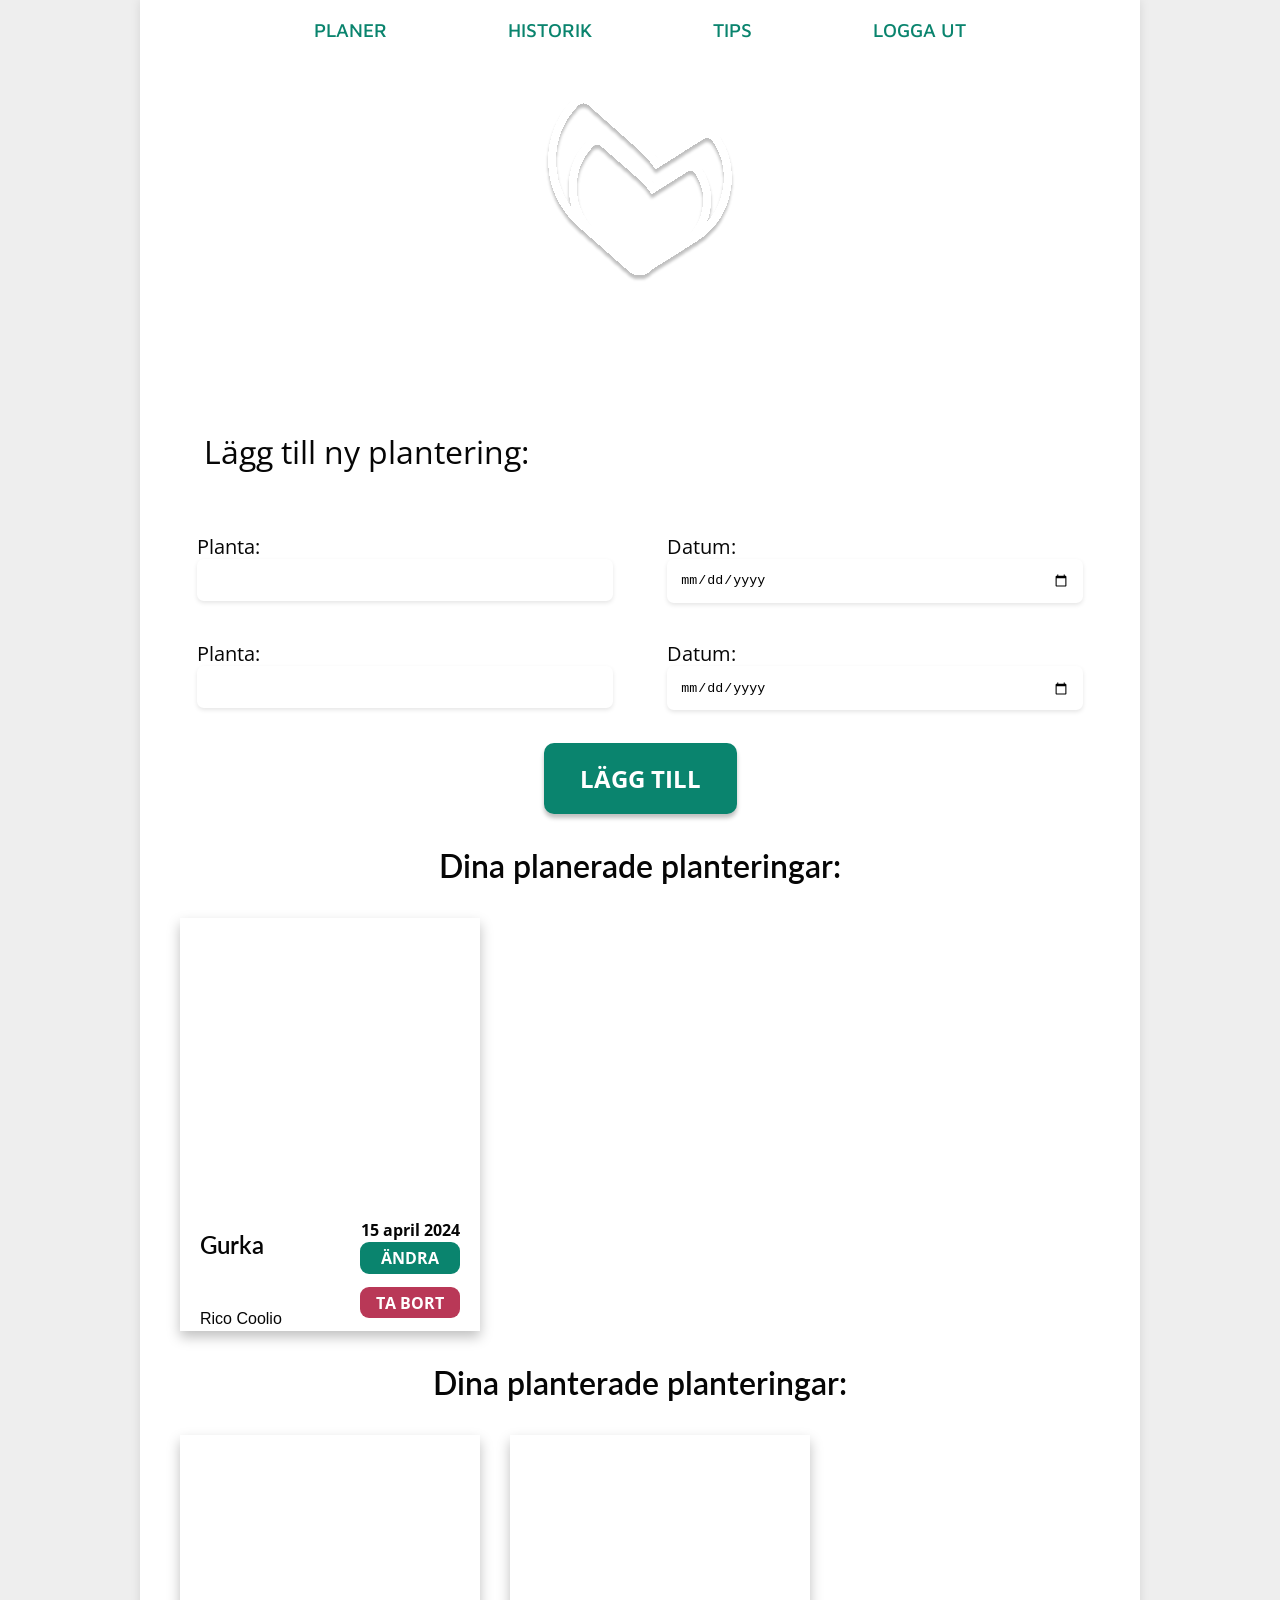
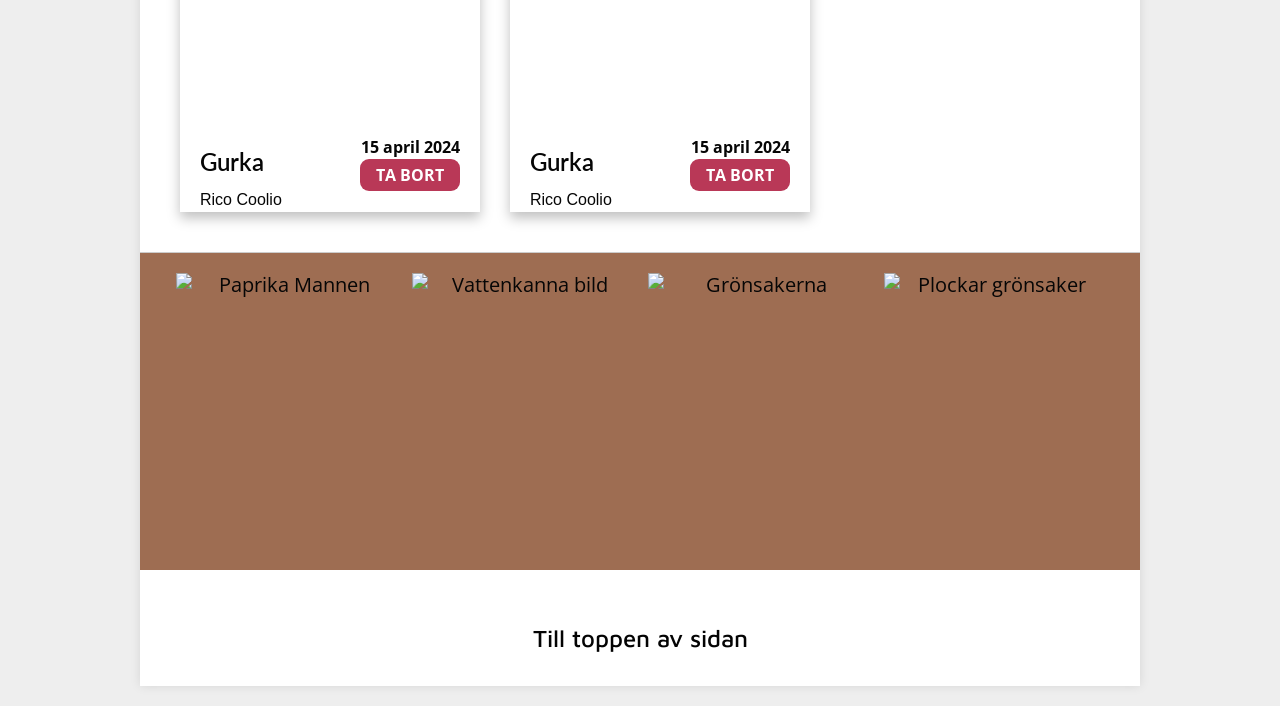
==== commit ad2cc593: "Fixed last issue Linking problem" ====
--- a/mina-sidor/mina-sidor.html
+++ b/mina-sidor/mina-sidor.html
@@ -15,7 +15,7 @@
             <li><a href="#">PLANER</a></li>
             <li><a href="#">HISTORIK</a></li>
             <li><a href="#">TIPS</a></li>
-            <li><a href="/index.html">LOGGA UT</a></li>
+            <li><a href="../index.html">LOGGA UT</a></li>
         </ul>
     </nav>
 
--- a/mina-sidor/mina-sidor.css
+++ b/mina-sidor/mina-sidor.css
@@ -23,6 +23,10 @@
     font-size: 2.1rem;
     font-weight: 500;
     margin: 0;
+}
+
+.burger-menu{
+    display: none;
 }
 
 /* ----- THE MAIN SECTIONS ----- */
